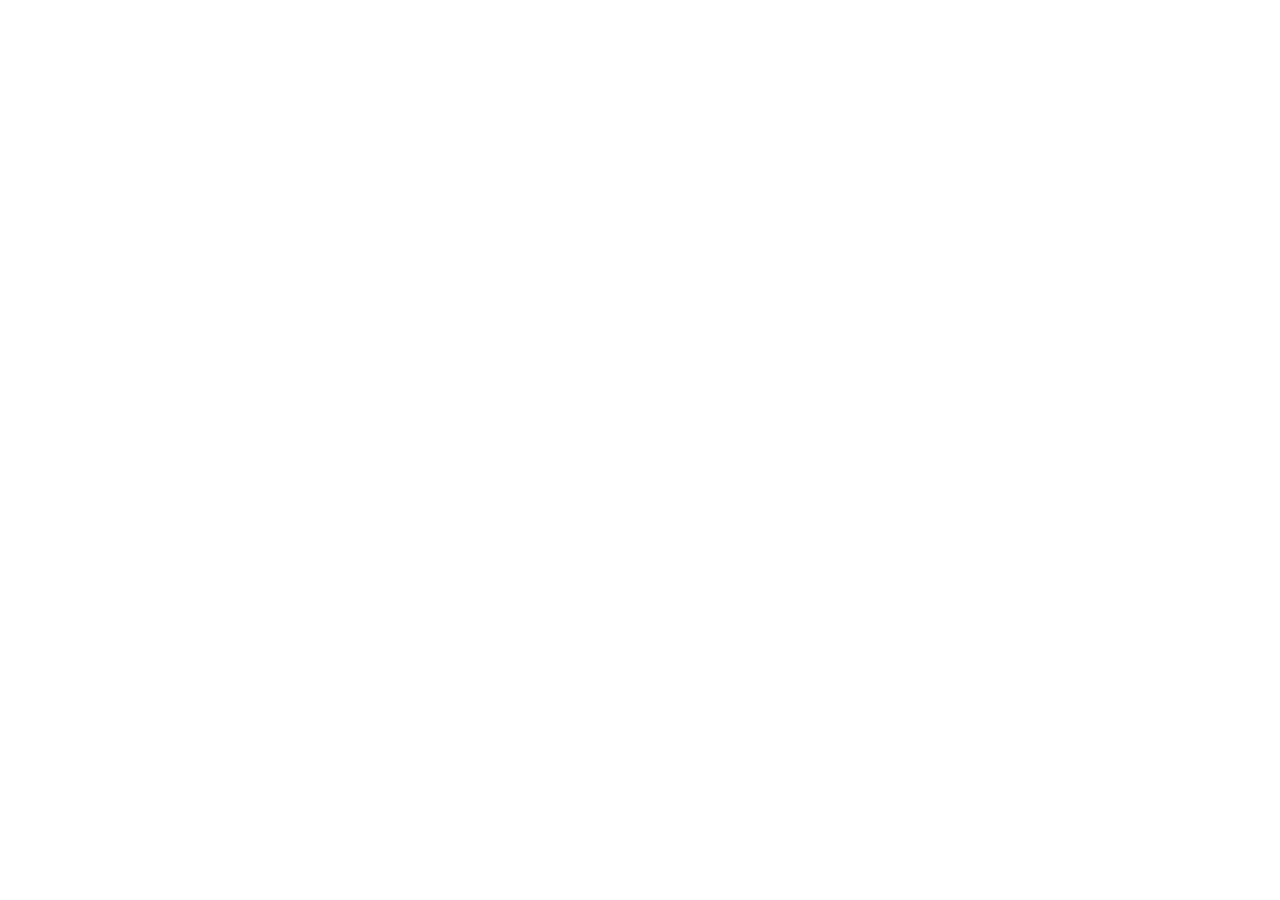
==== CLEP-CollegeBoard-Variant/index.html @ 4b0f477d "feat: add CLEP College Board pattern variant exam shell" ====
<!doctype html>
<html lang="en">
<head>
  <meta charset="utf-8" />
  <meta name="viewport" content="width=device-width, initial-scale=1" />
  <meta name="description" content="64-question CLEP College Mathematics practice variant based on official sample-question patterns, with saved result history and review." />
  <title>CLEP College Mathematics — Pattern Variant Exam</title>
  <link rel="stylesheet" href="styles.css" />
</head>
<body>
  <main id="app" class="app-shell"></main>
  <script type="module" src="app.js"></script>
</body>
</html>
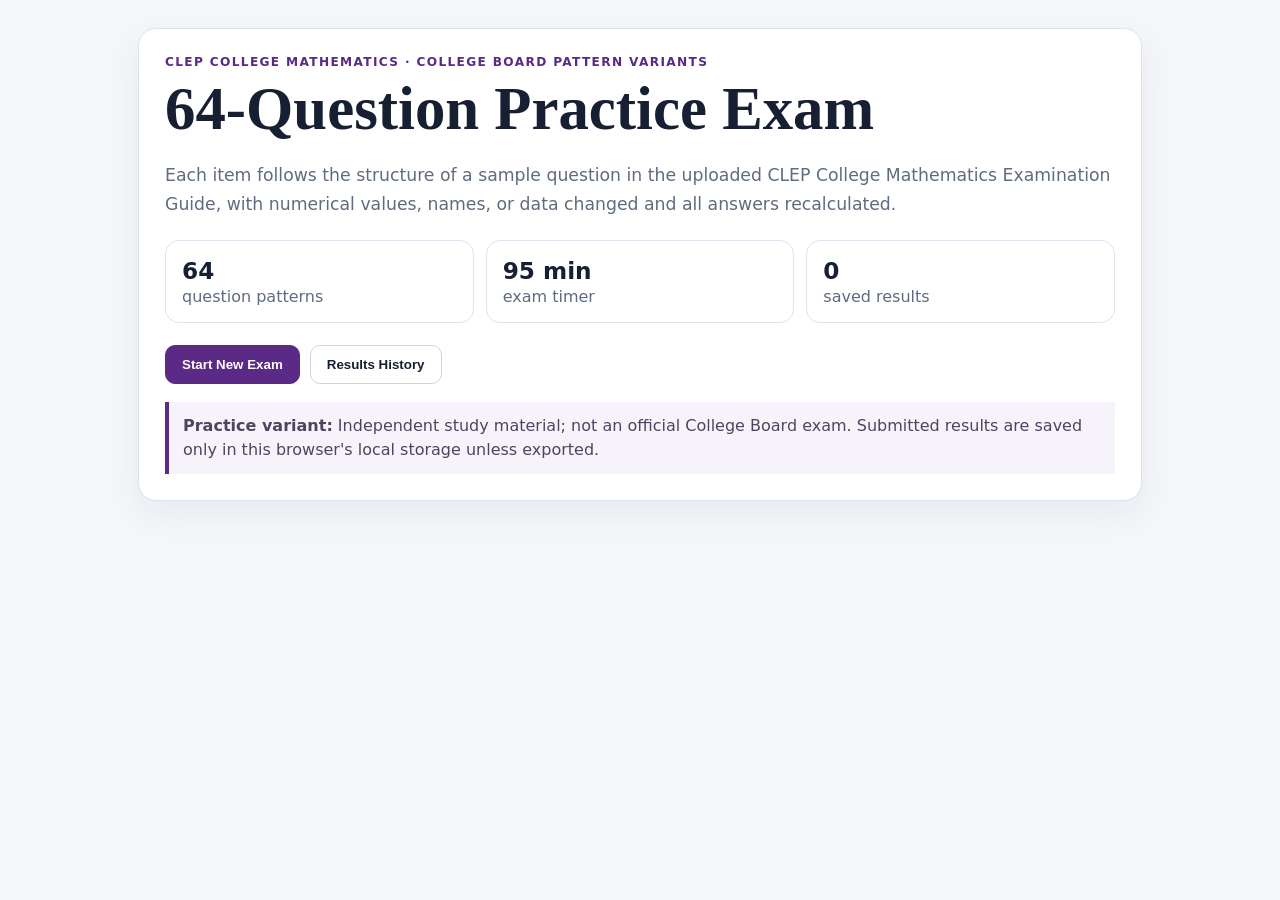
==== commit 30994028: "fix: wire 64-question CLEP variant app" ====
--- a/CLEP-CollegeBoard-Variant/index.html
+++ b/CLEP-CollegeBoard-Variant/index.html
@@ -1,14 +1 @@
-<!doctype html>
-<html lang="en">
-<head>
-  <meta charset="utf-8" />
-  <meta name="viewport" content="width=device-width, initial-scale=1" />
-  <meta name="description" content="64-question CLEP College Mathematics practice variant based on official sample-question patterns, with saved result history and review." />
-  <title>CLEP College Mathematics — Pattern Variant Exam</title>
-  <link rel="stylesheet" href="styles.css" />
-</head>
-<body>
-  <main id="app" class="app-shell"></main>
-  <script type="module" src="app.js"></script>
-</body>
-</html>
+<!doctype html><html lang="en"><head><meta charset="utf-8"><meta name="viewport" content="width=device-width,initial-scale=1"><meta name="description" content="64-question CLEP College Mathematics practice variant based on official sample-question patterns, with saved result history and review."><title>CLEP College Mathematics — Pattern Variant Exam</title><link rel="stylesheet" href="styles.css"></head><body><main id="app" class="app-shell"></main><script src="questions-1.js"></script><script src="questions-9-32.js"></script><script src="questions-33-64.js"></script><script src="diagrams.js"></script><script src="core.js"></script><script src="results.js"></script><script src="exam.js"></script><script>CLEP.renderHome()</script></body></html>
--- a/CLEP-CollegeBoard-Variant/styles.css
+++ b/CLEP-CollegeBoard-Variant/styles.css
@@ -0,0 +1 @@
+:root{--ink:#172033;--muted:#5f6c80;--line:#dce3ed;--paper:#fff;--bg:#f4f6fa;--accent:#5b2a86;--accent2:#6f3aa0;--gold:#c48a24;--bad:#9b3535;--good:#227447}*{box-sizing:border-box}html{scroll-behavior:smooth}body{margin:0;background:var(--bg);color:var(--ink);font-family:Inter,ui-sans-serif,system-ui,-apple-system,BlinkMacSystemFont,"Segoe UI",sans-serif}.app-shell{max-width:1040px;margin:0 auto;padding:28px 18px 70px}.card{background:var(--paper);border:1px solid var(--line);border-radius:18px;padding:26px;box-shadow:0 12px 34px rgba(20,30,50,.06);margin-bottom:18px}.hero h1,.history h1,.result h1{font-family:Georgia,"Times New Roman",serif;font-size:clamp(2.2rem,5vw,3.8rem);margin:.3rem 0 1rem}.eyebrow{text-transform:uppercase;letter-spacing:.11em;font-size:.76rem;font-weight:800;color:var(--accent)}.lead{font-size:1.08rem;line-height:1.65;color:var(--muted)}.stats{display:grid;grid-template-columns:repeat(3,1fr);gap:12px;margin:22px 0}.stats div{border:1px solid var(--line);border-radius:14px;padding:16px}.stats strong{display:block;font-size:1.45rem}.stats span{display:block;color:var(--muted);margin-top:3px}.button-row,.q-actions{display:flex;gap:10px;flex-wrap:wrap;margin-top:18px}.btn{appearance:none;border:1px solid #cbd5e1;background:#fff;color:var(--ink);padding:11px 16px;border-radius:10px;font-weight:750;cursor:pointer}.btn:hover{background:#f7f8fb}.btn.primary{background:var(--accent);border-color:var(--accent);color:#fff}.btn.danger{border-color:#e4bcbc;color:var(--bad)}.btn:disabled{opacity:.45;cursor:not-allowed}.notice{margin-top:18px;border-left:4px solid var(--accent);background:#f7f3fb;padding:12px 14px;line-height:1.5;color:#4e4460}.exam-header{position:sticky;top:0;z-index:10;display:grid;grid-template-columns:auto auto 1fr auto;gap:10px;align-items:center;background:rgba(244,246,250,.95);backdrop-filter:blur(8px);padding:10px 0 13px}.meter{background:#fff;border:1px solid var(--line);border-radius:11px;padding:9px 12px;min-width:100px}.meter span{display:block;color:var(--muted);font-size:.72rem}.meter strong{font-size:.98rem}.meter.low{border-color:#c65d5d;color:#8f2626}.progress{height:9px;background:#e4e8f0;border-radius:100px;overflow:hidden}.progress i{display:block;height:100%;background:var(--accent);width:0}.qmeta{font-size:.78rem;text-transform:uppercase;letter-spacing:.08em;color:var(--muted);font-weight:800}.stem{font-family:Georgia,"Times New Roman",serif;font-size:1.3rem;line-height:1.58;margin:14px 0 18px}.stimulus{margin:12px auto 22px;max-width:760px}.exam-svg{display:block;width:100%;height:auto;max-height:430px}.data-visual{display:grid;grid-template-columns:220px 1fr;gap:18px;align-items:center}.stim-table,.function-tables table,.matrix table,.topic-table{border-collapse:collapse;width:100%}.stim-table th,.stim-table td,.function-tables th,.function-tables td,.matrix th,.matrix td{border:1px solid #8f99a8;padding:7px 9px;text-align:center}.function-tables{display:flex;gap:24px;justify-content:center;flex-wrap:wrap}.function-tables table{width:auto;min-width:240px}.choices{border:0;padding:0;margin:0}.choice{display:flex;gap:12px;align-items:flex-start;border:1px solid var(--line);border-radius:13px;padding:14px 15px;margin:10px 0;cursor:pointer}.choice:hover{border-color:#b7c0ce}.choice.selected{border-color:var(--accent);background:#faf7fd}.choice input{margin-top:4px}.letter{font-weight:850;min-width:25px}.choice-body{display:block;width:100%;font-family:Georgia,"Times New Roman",serif;font-size:1.08rem;line-height:1.4}.choice-body .exam-svg{margin-top:8px;max-height:260px}.numeric-wrap{display:flex;align-items:center;gap:10px;margin:22px 0}.numeric-wrap label{font-weight:800}.numeric-wrap input{font-size:1.2rem;padding:10px 12px;border:1px solid #9ba7b7;border-radius:8px;width:180px}.suffix{font-family:Georgia,"Times New Roman",serif;font-size:1.05rem}.matrix{overflow-x:auto;margin:18px 0}.matrix table{min-width:480px}.matrix td:first-child{text-align:left;font-family:Georgia,"Times New Roman",serif;font-size:1.05rem}.matrix input{width:18px;height:18px}.navigator .nav-title{display:flex;justify-content:space-between;gap:15px;align-items:center;color:var(--muted);font-size:.86rem}.nav-grid{display:grid;grid-template-columns:repeat(10,minmax(42px,1fr));gap:7px;margin:15px 0}.nav-btn{border:1px solid #ccd4e0;background:#fff;border-radius:8px;padding:8px 0;font-weight:750;cursor:pointer}.nav-btn.answered{background:#ebe6f1}.nav-btn.current{outline:2px solid var(--accent)}.nav-btn.flagged{box-shadow:inset 0 -4px 0 var(--gold)}.result h1{color:var(--accent);margin-bottom:0}.topic-table td{padding:10px;border-bottom:1px solid #edf0f4}.topic-table td:last-child{text-align:right;font-weight:800}.review-panel{scroll-margin-top:90px}.review-item{border-top:1px solid var(--line);padding:22px 0}.review-item:first-of-type{border-top:0}.review-item.miss{border-left:4px solid #d08080;padding-left:16px}.review-item.ok{border-left:4px solid #79b38e;padding-left:16px}.review-meta{font-size:.76rem;text-transform:uppercase;letter-spacing:.08em;color:var(--muted);font-weight:800}.review-stem{font-family:Georgia,"Times New Roman",serif;font-size:1.12rem;line-height:1.55;margin:8px 0 12px}.answer-line{display:grid;grid-template-columns:130px 1fr;gap:10px;margin:7px 0}.answer-line span{color:var(--muted)}.explain{margin-top:12px;line-height:1.55;color:#465267}.history-list{display:grid;gap:9px;margin:20px 0}.history-row{display:grid;grid-template-columns:150px 1fr auto;gap:16px;align-items:center;border:1px solid var(--line);background:#fff;border-radius:12px;padding:14px 16px;text-align:left;cursor:pointer}.history-row:hover{border-color:#b6bfcc;background:#fafbfc}.history-row strong{font-size:1.18rem}.history-row small{display:block;color:var(--muted)}@media(max-width:760px){.app-shell{padding:12px 9px 45px}.card{padding:18px;border-radius:14px}.stats{grid-template-columns:1fr}.exam-header{grid-template-columns:1fr 1fr}.progress{grid-column:1/-1;order:3}.stem{font-size:1.16rem}.data-visual{grid-template-columns:1fr}.nav-grid{grid-template-columns:repeat(8,1fr)}.navigator .nav-title{align-items:flex-start;flex-direction:column}.history-row{grid-template-columns:1fr auto}.history-row span:nth-child(2){grid-column:1/-1;grid-row:2}.answer-line{grid-template-columns:1fr}.exam-svg{max-height:360px}}@media(max-width:480px){.nav-grid{grid-template-columns:repeat(6,1fr)}.choice{padding:12px 10px}.choice-body{font-size:1rem}}@media print{body{background:#fff}.app-shell{max-width:none;padding:0}.exam-header,.navigator,.button-row,.btn{display:none!important}.card{box-shadow:none;border:0;padding:0}.review-item{break-inside:avoid}.stimulus,.exam-svg{break-inside:avoid;page-break-inside:avoid}.exam-svg{max-height:350px}}
